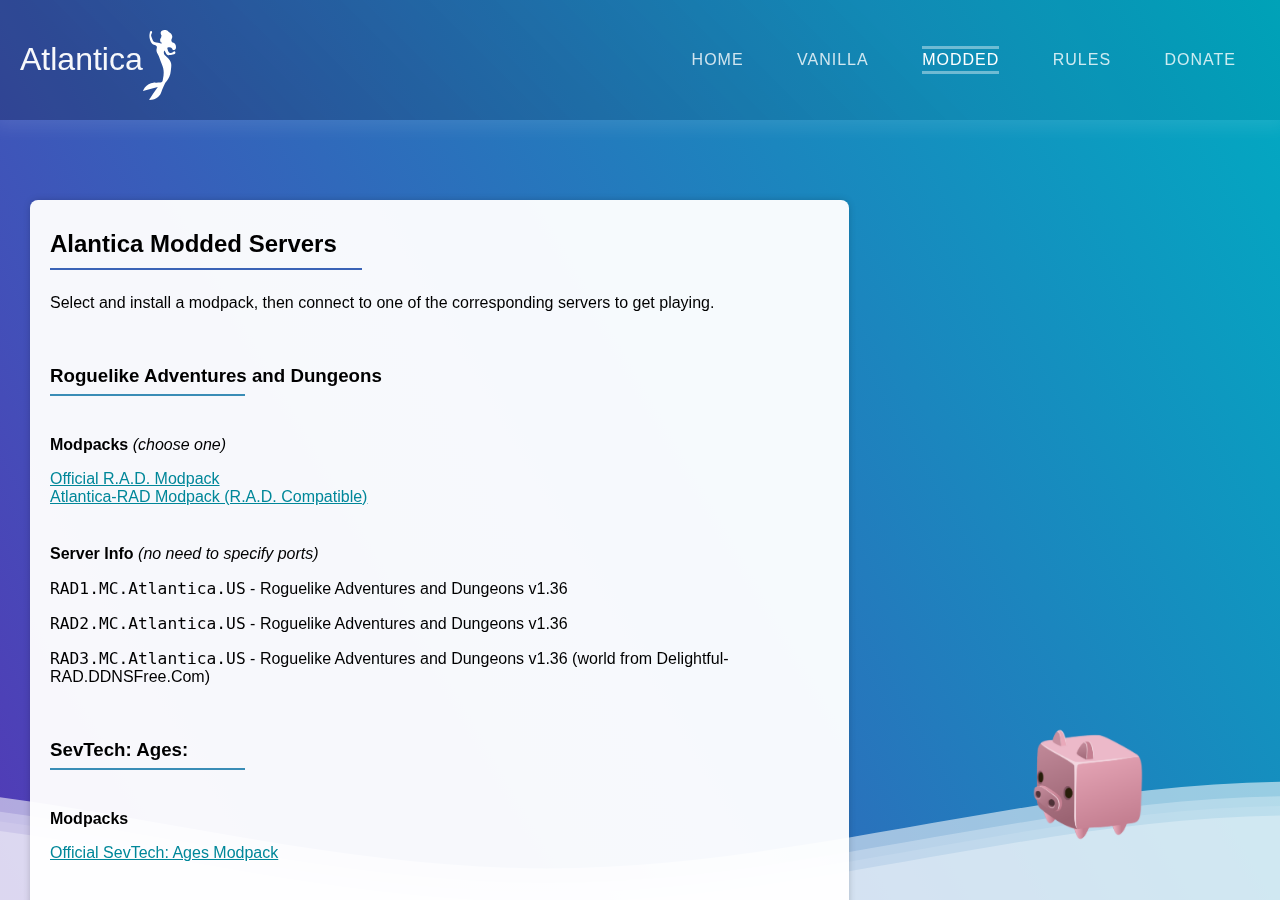
==== modded.html @ a02aee82 "add content" ====
<html>
  <head>
    <title>Atlantica Minecraft | Modded Servers</title>
    <meta charset="utf-8" />
    <meta name="viewport" content="width=device-width, initial-scale=1" />
    <meta
      name="description"
      content="Atlantica Minecraft Servers - Modded and Vanilla Public Servers"
    />
    <link rel="stylesheet" href="./styles.css" />
  </head>
  <body>
    <div class="app-container">
      <!-- START ANIMATED WAVES -->
      <div class="waves-container">
        <svg
          class="waves"
          xmlns="http://www.w3.org/2000/svg"
          xmlns:xlink="http://www.w3.org/1999/xlink"
          viewBox="0 24 150 28"
          preserveAspectRatio="none"
          shape-rendering="auto"
        >
          <defs>
            <path
              id="gentle-wave"
              d="M-160 44c30 0 58-18 88-18s 58 18 88 18 58-18 88-18 58 18 88 18 v44h-352z"
            />
          </defs>
          <g class="parallax">
            <use
              xlink:href="#gentle-wave"
              x="48"
              y="0"
              fill="rgba(255,255,255,0.7"
            />
            <use
              xlink:href="#gentle-wave"
              x="48"
              y="3"
              fill="rgba(255,255,255,0.5)"
            />
            <use
              xlink:href="#gentle-wave"
              x="48"
              y="5"
              fill="rgba(255,255,255,0.3)"
            />
            <use xlink:href="#gentle-wave" x="48" y="7" fill="#fff" />
          </g>
        </svg>
      </div>
      <!-- END ANIMATED WAVES -->
      <!-- START HEADER -->
      <header>
        <div class="header-left">
          <h1>Atlantica</h1>
          <img
            class="header-left-logo"
            src="./assets/images/logo.svg"
            alt="Mermaid logo"
          />
        </div>

        <!-- START NAVIGATION -->
        <nav>
          <ul>
            <li>
              <a href="index.html">Home</a>
            </li>
            <li>
              <a href="vanilla.html">Vanilla</a>
            </li>
            <li class="current">
              <a href="modded.html">Modded</a>
            </li>
            <li>
              <a href="rules.html">Rules</a>
            </li>
            <li>
              <a
                href="https://www.paypal.com/pools/c/8nfrLk8JoJ"
                target="_blank"
                >Donate</a
              >
            </li>
          </ul>
        </nav>
        <!-- END NAVIGATION -->
      </header>
      <!-- END HEADER -->

      <!-- START PAGE -->
      <div class="page-wrapper">
        <div class="content-column">
          <div class="post">
            <!-- <div class="post-banner">
                  <img src="./assets/images/banner.jpg" />
                </div> -->
            <div class="post-content">
              <h2>Alantica Modded Servers</h2>
              <p>
                Select and install a modpack, then connect to one of the
                corresponding servers to get playing.
              </p>
              <br />

              <h3>Roguelike Adventures and Dungeons</h3>

              <h4>Modpacks</h4>
              <em>(choose one)</em>
              <br />
              <a
                href="https://www.curseforge.com/minecraft/modpacks/roguelike-adventures-and-dungeons"
                target="_blank"
                >Official R.A.D. Modpack</a
              ><br />
              <a
                href="https://www.technicpack.net/modpack/Atlantica-RAD"
                target="_blank"
                >Atlantica-RAD Modpack (R.A.D. Compatible)</a
              ><br /><br />

              <h4>Server Info</h4>
              <em>(no need to specify ports)</em>

              <ul class="no-bullets">
                <li>
                  <span class="code">RAD1.MC.Atlantica.US</span> - Roguelike
                  Adventures and Dungeons v1.36
                </li>
                <li>
                  <span class="code">RAD2.MC.Atlantica.US</span> - Roguelike
                  Adventures and Dungeons v1.36
                </li>
                <li>
                  <span class="code">RAD3.MC.Atlantica.US</span> - Roguelike
                  Adventures and Dungeons v1.36 (world from
                  Delightful-RAD.DDNSFree.Com)
                </li>
              </ul>

              <br />

              <h3>SevTech: Ages:</h3>

              <h4>Modpacks</h4>
              <br />
              <a
                href="https://www.curseforge.com/minecraft/modpacks/sevtech-ages"
                target="_blank"
                >Official SevTech: Ages Modpack</a
              ><br /><br />

              <h4>Server Info</h4>
              <em>(no need to specify ports)</em>

              <ul class="no-bullets">
                <li>
                  <span class="code">SevTechAges.MC.Atlantica.US</span> -
                  SevTech: Ages v3.1.2-hotfix.1
                </li>
              </ul>

              <br />

              <h3>Atlantica-Lite:</h3>

              <h4>Modpacks</h4>
              <br />
              <a
                href="https://www.curseforge.com/minecraft/modpacks/sevtech-ages"
                target="_blank"
                >Official SevTech: Ages Modpack</a
              ><br /><br />

              <h4>Server Info</h4>
              <em>(no need to specify ports)</em>
              <ul class="no-bullets">
                <li>
                  <span class="code">ModLite.MC.Atlantica.US</span> -
                  Atlantica-Lite v4
                </li>
              </ul>
            </div>
          </div>
        </div>
      </div>
      <div class="fun-column">
        <img
          class="swing"
          alt="Cubic Cartoon Pig"
          src="./assets/images/pig.png"
        />
      </div>
      <!-- END PAGE -->
    </div>
  </body>
</html>
---- styles.css ----
* {
  box-sizing: border-box;
  font-family: Helvetica, Arial, sans-serif;
}

html,
body {
  margin: 0;
  padding: 0;
  height: 100%;
  overflow: hidden;
  display: flex;
  flex: 1;
}

.app-container {
  z-index: 0;
  display: flex;
  flex: 1;
  flex-direction: column;
  overflow-y: scroll;
  overflow-x: hidden;
  padding-bottom: 30px;

  background: linear-gradient(
    60deg,
    hsl(252, 52%, 47%) 0%,
    hsl(187, 100%, 38%) 100%
  );
}

a {
  color: #008799;
}

a:active {
  color: #a13ab6;
}

a:visited {
  color: #3a4eb6;
}

.waves-container {
  opacity: 0.8;
  z-index: -1;
  position: fixed;
  bottom: 0;
  left: 0;
  right: 0;
}

.waves {
  position: relative;
  width: 100%;
  height: 15vh;
  margin-bottom: -7px; /*Fix for safari gap*/
  min-height: 100px;
  max-height: 150px;
}

/********* Header *********/
header {
  display: flex;
  /* flex: 1; */
  flex-direction: row;
  float: left;
  justify-content: space-between;
  align-items: center;
  color: rgba(255, 255, 255, 0.96);
  padding: 20px;
  background: linear-gradient(
    45deg,
    rgba(0, 0, 0, 0.2) 10%,
    rgba(0, 0, 0, 0.05) 70%
  );
  -webkit-box-shadow: 0px 0px 18px 7px rgba(255, 255, 255, 0.1);
  -moz-box-shadow: 0px 0px 18px 7px rgba(255, 255, 255, 0.1);
  box-shadow: 0px 0px 18px 7px rgba(255, 255, 255, 0.1);
}

header h1 {
  font-weight: 400;
}
header .header-left {
  float: left;
  display: flex;
  flex: 1;
  flex-direction: row;
  justify-content: flex-start;
  align-items: flex-end;
}

header img {
  height: 70px;
}
header ul {
  margin: 0;
}
header h1 {
  display: inline-block;
}

/********* Navigation *********/
nav {
  display: flex;
  flex: 2;
  justify-content: flex-end;
  flex-wrap: wrap;
  text-align: center;
  text-transform: uppercase;
  font-weight: 500;
  letter-spacing: 1px;
}

ul {
  padding-inline-start: 40px;
  padding: 0;
  margin-top: 0;
}

nav * {
  -webkit-box-sizing: border-box;
  box-sizing: border-box;
  -webkit-transition: width 0.35s ease;
  transition: width 0.35s ease;
}

nav li {
  display: inline-block;
  list-style: outside none none;
  margin: 0.5em 1.5em;
  padding: 0;
}

nav a {
  padding: 0.3em 0;
  color: rgba(255, 255, 255, 0.8);
  position: relative;
  text-decoration: none;
  display: inline-block;
}

nav a:visited {
  color: rgba(255, 255, 255, 0.8);
}

nav a:active {
  color: #a13ab6;
}

nav a:before,
nav a:after {
  height: 3px;
  position: absolute;
  content: "";
  -webkit-transition: width 0.35s ease;
  transition: width 0.35s ease;
  background-color: rgba(255, 255, 255, 0.2);
  width: 0;
}

nav .current a:before,
nav .current a:after {
  background-color: rgba(255, 255, 255, 0.4);
}

nav a:before {
  top: 0;
  left: 0;
}

nav a:after {
  bottom: 0;
  right: 0;
}

nav a:hover,
nav .current a {
  color: #ffffff;
}

nav a:hover:before,
nav .current a:before,
nav a:hover:after,
nav .current a:after {
  width: 100%;
}

/********* Page *********/
.page-wrapper {
  padding-top: 50px;
  width: 100%;
  display: flex;
  flex: 1;
}

.page-container {
  max-width: 2000px;
  display: flex;
  flex: 1;
}

.content-column {
  flex: 1;
  max-width: 80%;
}

.fun-column {
  position: fixed;
  display: flex;
  width: 20%;
  right: 5%;
  bottom: 0;
  flex-direction: column;
  align-items: center;
  justify-content: flex-end;
  padding-bottom: 50px;
  max-width: 400px;
  max-height: 400px;
}

.fun-column img {
  width: 50%;
  max-width: 400px;
  max-height: 400px;
  transition: transform 0.3s ease;
}

/********* Posts (content containers) *********/
.post {
  position: relative;
  background: hsla(0, 0%, 100%, 0.96);
  border-radius: 8px;
  width: 80%;
  margin: 30px;

  -webkit-box-shadow: 0px 0px 9px -2px rgba(0, 0, 0, 0.3);
  -moz-box-shadow: 0px 0px 9px -2px rgba(0, 0, 0, 0.3);
  box-shadow: 0px 0px 9px -2px rgba(0, 0, 0, 0.3);
}

/* This is used to fix a bug in IOS safari that ignore bottom page margin */
.post:after {
  height: 50px;
  content: "";
  position: absolute;
  bottom: -50px;
  width: 100%;

  /* background-color: firebrick; */
}
.post .post-banner img {
  border-top-left-radius: 8px;
  border-top-right-radius: 8px;
  width: 100%;
}
.post .post-content {
  padding: 10px 20px;
}

.post .post-content ul {
  padding: 0;
  margin-left: 0;
}

.post .post-content li {
  margin: 1em 10px 1em 30px;
}

.post .post-content ul.no-bullets {
  list-style-type: none;
}

.post .post-content ul.no-bullets li {
  margin: 1em 10px 1em 0;
}

.post .post-content ul.no-bullets li:first-child {
  margin-top: 0;
}

.code {
  font-family: monospace;
  font-size: 1.25em;
}

td {
  vertical-align: top;
  padding: 1em;
}

h2,
h3 {
  position: relative;
  padding-bottom: 0.5em;
  margin-bottom: 1em;
}

h2:before,
h3:before {
  content: "";
  display: block;
  position: absolute;
  bottom: 0;
  width: 40%;
  left: 0;
  border-bottom: 2px solid hsl(220, 52%, 47%);
}

h3:before {
  border-bottom: 2px solid hsl(200, 52%, 47%);
  width: 25%;
}

h4 {
  display: inline-block;
  margin-bottom: 1em;
}

/********* Animations *********/

/** swing - used to make element bounce **/
@-webkit-keyframes swing {
  15% {
    -webkit-transform: translateY(5px);
    transform: translateY(5px);
  }
  30% {
    -webkit-transform: translateY(-5px);
    transform: translateY(-5px);
  }
  50% {
    -webkit-transform: translateY(3px);
    transform: translateY(3px);
  }
  65% {
    -webkit-transform: translateY(-3px);
    transform: translateY(-3px);
  }
  80% {
    -webkit-transform: translateY(2px);
    transform: translateY(2px);
  }
  100% {
    -webkit-transform: translateY(0);
    transform: translateY(0);
  }
}
@keyframes swing {
  15% {
    -webkit-transform: translateY(5px);
    transform: translateY(5px);
  }
  30% {
    -webkit-transform: translateY(-5px);
    transform: translateY(-5px);
  }
  50% {
    -webkit-transform: translateY(3px);
    transform: translateY(3px);
  }
  65% {
    -webkit-transform: translateY(-3px);
    transform: translateY(-3px);
  }
  80% {
    -webkit-transform: translateY(2px);
    transform: translateY(2px);
  }
  100% {
    -webkit-transform: translateY(0);
    transform: translateY(0);
  }
}

.swing:hover {
  -webkit-transform: translateY(-6px);
  transform: translateY(-6px);
}

/** waves **/
.parallax > use {
  animation: move-forever 35s cubic-bezier(0.55, 0.5, 0.45, 0.5) infinite;
}
.parallax > use:nth-child(1) {
  animation-delay: -2s;
  animation-duration: 17s;
}
.parallax > use:nth-child(2) {
  animation-delay: -3s;
  animation-duration: 20s;
}
.parallax > use:nth-child(3) {
  animation-delay: -4s;
  animation-duration: 23s;
}
.parallax > use:nth-child(4) {
  animation-delay: -5s;
  animation-duration: 40s;
}
@keyframes move-forever {
  0% {
    transform: translate3d(-90px, 0, 0);
  }
  100% {
    transform: translate3d(85px, 0, 0);
  }
}

/********* Small Screen Adaptations *********/
@media only screen and (max-width: 600px) {
  header {
    flex-direction: column;
    padding-bottom: 0;
  }
  header .header-left {
    float: none;
  }
  nav {
    justify-content: center;
  }
  nav li {
    margin: 0.5em 0.5em;
  }
  .content-column {
    max-width: 100%;
  }
  .waves {
    height: 40px;
    min-height: 40px;
  }
}
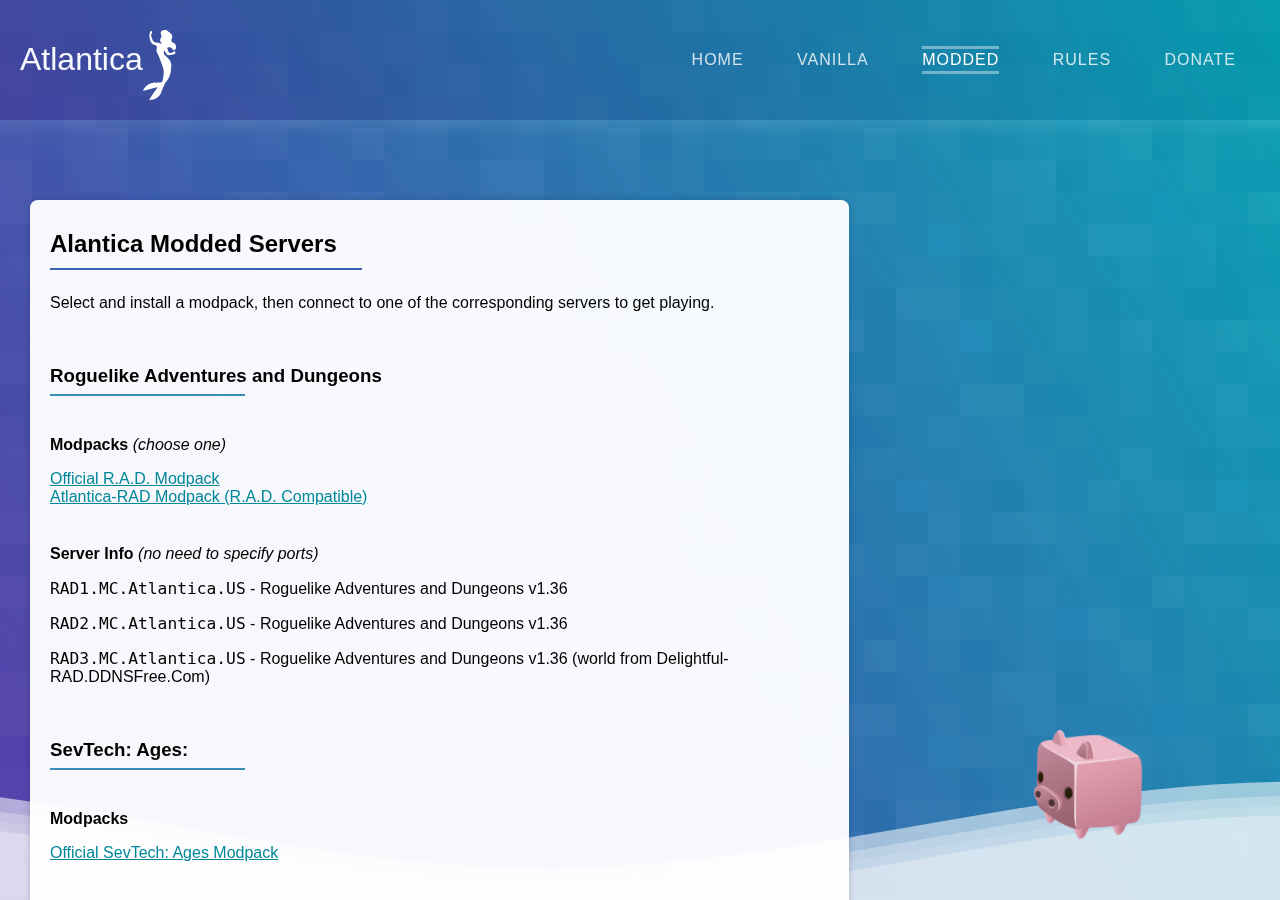
==== commit 053e106b: "add donate page" ====
--- a/modded.html
+++ b/modded.html
@@ -78,11 +78,7 @@
               <a href="rules.html">Rules</a>
             </li>
             <li>
-              <a
-                href="https://www.paypal.com/pools/c/8nfrLk8JoJ"
-                target="_blank"
-                >Donate</a
-              >
+              <a href="donate.html">Donate</a>
             </li>
           </ul>
         </nav>
--- a/styles.css
+++ b/styles.css
@@ -13,6 +13,10 @@
   flex: 1;
 }
 
+body {
+  background-image: url("./assets/images/tiling_bg.jpg");
+}
+
 .app-container {
   z-index: 0;
   display: flex;
@@ -21,62 +25,41 @@
   overflow-y: scroll;
   overflow-x: hidden;
   padding-bottom: 30px;
-
   background: linear-gradient(
     60deg,
-    hsl(252, 52%, 47%) 0%,
-    hsl(187, 100%, 38%) 100%
+    hsla(252, 52%, 47%, 0.9) 0%,
+    hsla(187, 100%, 38%, 0.9) 100%
   );
 }
 
 a {
-  color: #008799;
+  color: hsla(187, 100%, 30%, 1);
 }
 
 a:active {
-  color: #a13ab6;
+  color: hsla(290, 52%, 47%, 1);
 }
 
 a:visited {
-  color: #3a4eb6;
-}
-
-.waves-container {
-  opacity: 0.8;
-  z-index: -1;
-  position: fixed;
-  bottom: 0;
-  left: 0;
-  right: 0;
-}
-
-.waves {
-  position: relative;
-  width: 100%;
-  height: 15vh;
-  margin-bottom: -7px; /*Fix for safari gap*/
-  min-height: 100px;
-  max-height: 150px;
+  color: hsla(230, 52%, 47%, 1);
 }
 
 /********* Header *********/
 header {
-  display: flex;
-  /* flex: 1; */
+  background: linear-gradient(
+    60deg,
+    hsla(252, 52%, 37%, 0.5) 0%,
+    hsla(187, 100%, 33%, 0.5) 100%
+  );
+  display: flex;
   flex-direction: row;
-  float: left;
   justify-content: space-between;
   align-items: center;
-  color: rgba(255, 255, 255, 0.96);
+  color: hsla(0, 0%, 100%, 0.96);
   padding: 20px;
-  background: linear-gradient(
-    45deg,
-    rgba(0, 0, 0, 0.2) 10%,
-    rgba(0, 0, 0, 0.05) 70%
-  );
-  -webkit-box-shadow: 0px 0px 18px 7px rgba(255, 255, 255, 0.1);
-  -moz-box-shadow: 0px 0px 18px 7px rgba(255, 255, 255, 0.1);
-  box-shadow: 0px 0px 18px 7px rgba(255, 255, 255, 0.1);
+  -webkit-box-shadow: 0px 0px 18px 7px hsla(0, 0%, 100%, 0.1);
+  -moz-box-shadow: 0px 0px 18px 7px hsla(0, 0%, 100%, 0.1);
+  box-shadow: 0px 0px 18px 7px hsla(0, 0%, 100%, 0.1);
 }
 
 header h1 {
@@ -135,18 +118,18 @@
 
 nav a {
   padding: 0.3em 0;
-  color: rgba(255, 255, 255, 0.8);
+  color: hsla(0, 0%, 100%, 0.8);
   position: relative;
   text-decoration: none;
   display: inline-block;
 }
 
 nav a:visited {
-  color: rgba(255, 255, 255, 0.8);
+  color: hsla(0, 0%, 100%, 0.8);
 }
 
 nav a:active {
-  color: #a13ab6;
+  color: hsla(290, 52%, 47%, 1);
 }
 
 nav a:before,
@@ -156,13 +139,13 @@
   content: "";
   -webkit-transition: width 0.35s ease;
   transition: width 0.35s ease;
-  background-color: rgba(255, 255, 255, 0.2);
+  background-color: hsla(0, 0%, 100%, 0.2);
   width: 0;
 }
 
 nav .current a:before,
 nav .current a:after {
-  background-color: rgba(255, 255, 255, 0.4);
+  background-color: hsla(0, 0%, 100%, 0.4);
 }
 
 nav a:before {
@@ -177,7 +160,7 @@
 
 nav a:hover,
 nav .current a {
-  color: #ffffff;
+  color: white;
 }
 
 nav a:hover:before,
@@ -235,26 +218,25 @@
   width: 80%;
   margin: 30px;
 
-  -webkit-box-shadow: 0px 0px 9px -2px rgba(0, 0, 0, 0.3);
-  -moz-box-shadow: 0px 0px 9px -2px rgba(0, 0, 0, 0.3);
-  box-shadow: 0px 0px 9px -2px rgba(0, 0, 0, 0.3);
-}
-
-/* This is used to fix a bug in IOS safari that ignore bottom page margin */
+  -webkit-box-shadow: 0px 0px 9px -2px hsla(0, 0%, 0%, 0.3);
+  -moz-box-shadow: 0px 0px 9px -2px hsla(0, 0%, 0%, 0.3);
+  box-shadow: 0px 0px 9px -2px hsla(0, 0%, 0%, 0.3);
+}
+
+/* This is used to fix a bug in IOS safari that ignores bottom page margin */
 .post:after {
   height: 50px;
   content: "";
   position: absolute;
   bottom: -50px;
   width: 100%;
-
-  /* background-color: firebrick; */
 }
 .post .post-banner img {
   border-top-left-radius: 8px;
   border-top-right-radius: 8px;
   width: 100%;
 }
+
 .post .post-content {
   padding: 10px 20px;
 }
@@ -305,17 +287,40 @@
   bottom: 0;
   width: 40%;
   left: 0;
-  border-bottom: 2px solid hsl(220, 52%, 47%);
+  border-bottom: 2px solid hsla(220, 52%, 47%, 1);
 }
 
 h3:before {
-  border-bottom: 2px solid hsl(200, 52%, 47%);
+  border-bottom: 2px solid hsla(200, 52%, 47%, 1);
   width: 25%;
 }
 
 h4 {
   display: inline-block;
   margin-bottom: 1em;
+}
+
+.center {
+  text-align: center;
+}
+
+.cta-button {
+  text-align: center;
+  display: inline-block;
+  padding: 10px 20px;
+  color: white;
+  margin: 1em;
+  background-color: hsla(160, 52%, 44%, 1);
+  border-radius: 3em;
+  border: 2px solid hsla(252, 0%, 0%, 0.1);
+}
+.cta-button:hover {
+  background-color: hsla(187, 100%, 38%, 0.9);
+}
+
+.cta-button a {
+  color: white;
+  text-decoration: none;
 }
 
 /********* Animations *********/
@@ -380,6 +385,24 @@
 }
 
 /** waves **/
+.waves-container {
+  opacity: 0.8;
+  z-index: -1;
+  position: fixed;
+  bottom: 0;
+  left: 0;
+  right: 0;
+}
+
+.waves {
+  position: relative;
+  width: 100%;
+  height: 15vh;
+  margin-bottom: -7px; /*Fix for safari gap*/
+  min-height: 100px;
+  max-height: 150px;
+}
+
 .parallax > use {
   animation: move-forever 35s cubic-bezier(0.55, 0.5, 0.45, 0.5) infinite;
 }
@@ -411,11 +434,15 @@
 /********* Small Screen Adaptations *********/
 @media only screen and (max-width: 600px) {
   header {
-    flex-direction: column;
-    padding-bottom: 0;
+    padding-bottom: 10px;
+    flex-wrap: wrap;
   }
   header .header-left {
-    float: none;
+    border-bottom: 5px solid hsla(0, 0%, 100%, 0.1);
+    width: 100%;
+    margin-bottom: 10px;
+    padding-bottom: 10px;
+    flex: 0 0 auto;
   }
   nav {
     justify-content: center;
@@ -430,4 +457,10 @@
     height: 40px;
     min-height: 40px;
   }
-}
+  .post {
+    margin: 30px auto;
+  }
+  .fun-column {
+    display: none;
+  }
+}
